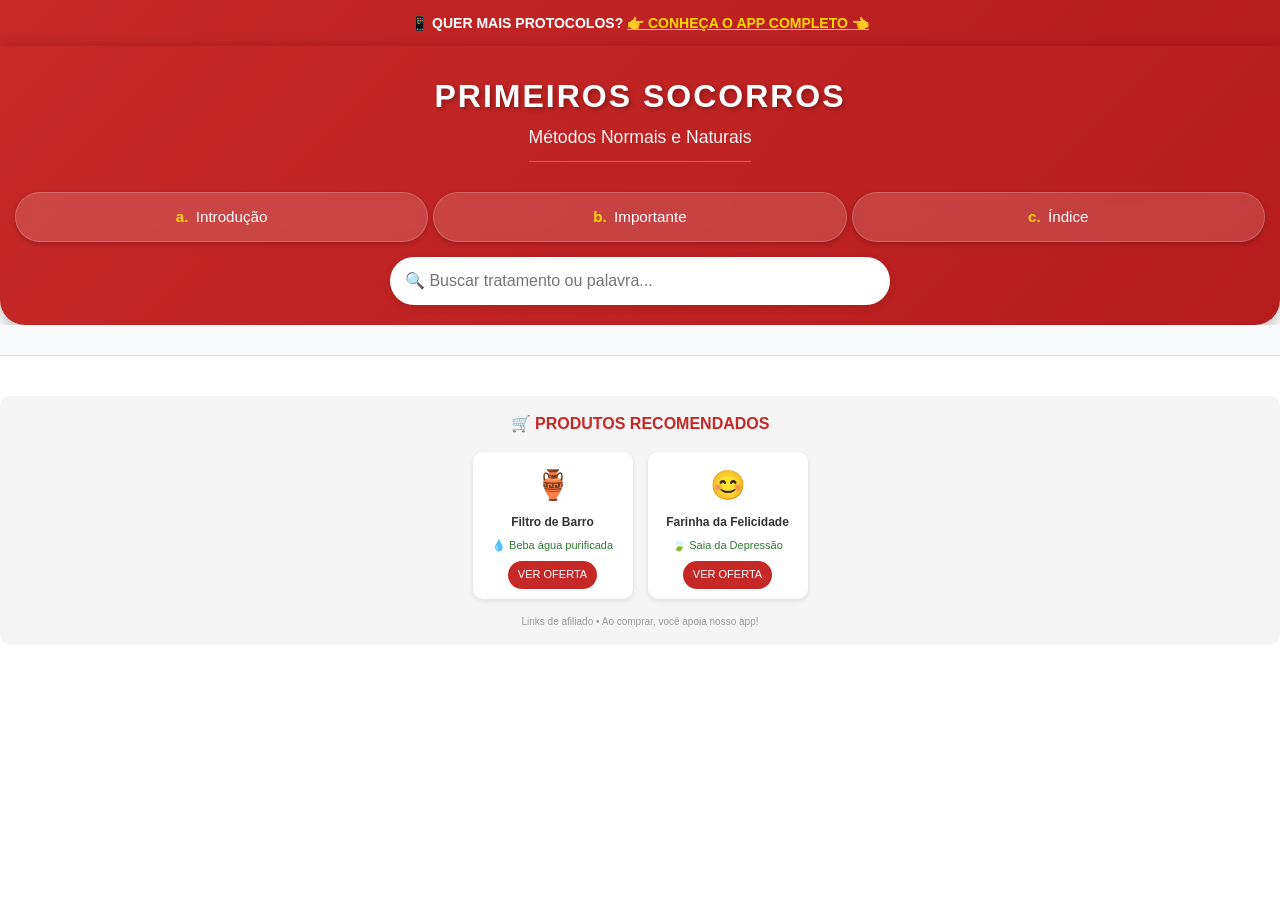
==== versoes/index-50.html @ c5d26c81 "Create index-50.html" ====
<!DOCTYPE html>
<html lang="pt-BR">
<head>
    <meta charset="UTF-8">
    <meta name="viewport" content="width=device-width, initial-scale=1.0">
    <title>Primeiros Socorros - Métodos Normais e Naturais</title>
    <link rel="stylesheet" href="../app.css">
    <link rel="manifest" href="../manifest.json">
    <meta name="theme-color" content="#c62828">
</head>
<body>
    <div class="container">
        <!-- BANNER SUPERIOR - CHAMADA PARA APP COMPLETO -->
        <div style="background: linear-gradient(135deg, #C62828, #B71C1C); color: white; text-align: center; padding: 12px; margin: 0; font-size: 14px; font-weight: bold;">
            📱 QUER MAIS PROTOCOLOS? <a href="https://sites.google.com/view/07store" target="_blank" style="color: #FFD700; text-decoration: underline;">👉 CONHEÇA O APP COMPLETO 👈</a>
        </div>

        <header>
            <div class="pwa-button" id="pwaInstallButton" style="display: none;">
                <div class="pwa-button-content">
                    <div class="cruz-3d">
                        <div class="cruz-vertical"></div>
                        <div class="cruz-horizontal"></div>
                    </div>
                    <span>Instalar App</span>
                </div>
            </div>

            <h1 class="main-title">PRIMEIROS SOCORROS</h1>
            <h2 class="sub-title">Métodos Normais e Naturais</h2>
            
            <div class="menu-principal">
                <div class="menu-item" onclick="mostrarIntroducao()">
                    <span class="menu-letra">a.</span> Introdução
                </div>
                <div class="menu-item" onclick="mostrarImportante()">
                    <span class="menu-letra">b.</span> Importante
                </div>
                <div class="menu-item" onclick="mostrarIndice()">
                    <span class="menu-letra">c.</span> Índice
                </div>
            </div>

            <div class="search-container">
                <input type="text" id="searchInput" placeholder="🔍 Buscar tratamento ou palavra...">
            </div>
        </header>

        <main>
            <div class="topics-container" id="topicsContainer">
                <div class="alpha-index" id="alphaIndex"></div>
                <div class="topics-list" id="topicsList"></div>
            </div>
            <div class="protocol-content" id="protocolContent" style="display: none;"></div>
        </main>

        <!-- BANNER INFERIOR - PRODUTOS RECOMENDADOS -->
        <div style="background: #f5f5f5; padding: 15px; margin-top: 20px; text-align: center; border-radius: 10px;">
            <p style="font-size: 1rem; font-weight: bold; color: #C62828; margin-bottom: 15px;">🛒 PRODUTOS RECOMENDADOS</p>
            
            <div style="display: flex; gap: 15px; justify-content: center; flex-wrap: wrap;">
                
                <div style="background: white; border-radius: 10px; padding: 10px; width: 160px; box-shadow: 0 2px 5px rgba(0,0,0,0.1);">
                    <p style="font-size: 1.8rem; margin: 0;">🏺</p>
                    <p style="font-weight: bold; margin: 5px 0; font-size: 12px;">Filtro de Barro</p>
                    <p style="font-size: 11px; color: #2E7D32; margin: 2px 0;">💧 Beba água purificada</p>
                    <a href="https://meli.la/1mkKt1s" target="_blank" style="background: #C62828; color: white; padding: 5px 10px; border-radius: 20px; text-decoration: none; display: inline-block; font-size: 11px; margin-top: 5px;">VER OFERTA</a>
                </div>
                
                <div style="background: white; border-radius: 10px; padding: 10px; width: 160px; box-shadow: 0 2px 5px rgba(0,0,0,0.1);">
                    <p style="font-size: 1.8rem; margin: 0;">😊</p>
                    <p style="font-weight: bold; margin: 5px 0; font-size: 12px;">Farinha da Felicidade</p>
                    <p style="font-size: 11px; color: #2E7D32; margin: 2px 0;">🍃 Saia da Depressão</p>
                    <a href="https://meli.la/1ZuAncb" target="_blank" style="background: #C62828; color: white; padding: 5px 10px; border-radius: 20px; text-decoration: none; display: inline-block; font-size: 11px; margin-top: 5px;">VER OFERTA</a>
                </div>
                
            </div>
            
            <p style="font-size: 10px; color: #999; margin-top: 15px;">Links de afiliado • Ao comprar, você apoia nosso app!</p>
        </div>
    </div>
    <script src="app-50.js"></script>
</body>
</html>
---- app.css ----
* {
    margin: 0;
    padding: 0;
    box-sizing: border-box;
}

body {
    font-family: 'Arial', sans-serif;
    line-height: 1.6;
    background: #f5f5f5;
    color: #333;
}

.container {
    max-width: 100%;
    min-height: 100vh;
    background: white;
}

/* Banner Propaganda */
.banner-top, .banner-bottom {
    background: #f8f9fa;
    border: 1px dashed #ccc;
    height: 50px;
    display: flex;
    align-items: center;
    justify-content: center;
    color: #666;
    font-size: 12px;
}

.banner-top {
    border-bottom: 1px solid #eee;
}

.banner-bottom {
    border-top: 1px solid #eee;
    margin-top: 20px;
}

/* ===== CABEÇALHO VERMELHO ATUALIZADO ===== */
header {
    background: linear-gradient(135deg, #c62828, #b71c1c);
    color: white;
    padding: 20px 15px;
    text-align: center;
    border-radius: 0 0 25px 25px;
    box-shadow: 0 4px 15px rgba(0,0,0,0.3);
}

.main-title {
    font-size: 2rem;
    margin: 5px 0 0;
    letter-spacing: 2px;
    text-shadow: 2px 2px 4px rgba(0,0,0,0.3);
    font-weight: 800;
    color: white;
}

.sub-title {
    font-size: 1.1rem;
    margin: 0 0 15px 0;
    font-weight: 400;
    opacity: 0.95;
    border-bottom: 1px solid rgba(255,255,255,0.3);
    padding-bottom: 10px;
    display: inline-block;
    color: white;
}

/* Menu de 3 linhas */
.menu-principal {
    display: flex;
    justify-content: space-around;
    margin: 15px 0;
    gap: 5px;
}

.menu-item {
    background: rgba(255, 255, 255, 0.15);
    padding: 12px 5px;
    border-radius: 30px;
    font-size: 0.95rem;
    font-weight: 500;
    cursor: pointer;
    transition: all 0.3s;
    flex: 1;
    text-align: center;
    backdrop-filter: blur(5px);
    border: 1px solid rgba(255,255,255,0.2);
    box-shadow: 0 2px 5px rgba(0,0,0,0.2);
    color: white;
}

.menu-item:hover {
    background: rgba(255, 255, 255, 0.25);
    transform: translateY(-2px);
}

.menu-letra {
    font-weight: bold;
    color: #ffd700;
    margin-right: 3px;
}

/* Busca */
.search-container {
    margin: 15px auto 0;
    max-width: 500px;
}

#searchInput {
    width: 100%;
    padding: 15px;
    border: none;
    border-radius: 30px;
    font-size: 1rem;
    background: white;
    box-shadow: 0 2px 10px rgba(0,0,0,0.1);
}

/* Índice Alfabético */
.alpha-index {
    display: flex;
    flex-wrap: wrap;
    justify-content: center;
    gap: 5px;
    padding: 15px;
    background: #f8f9fa;
    border-bottom: 1px solid #e0e0e0;
}

.alpha-letter {
    width: 35px;
    height: 35px;
    display: flex;
    align-items: center;
    justify-content: center;
    background: white;
    border: 1px solid #ddd;
    border-radius: 50%;
    font-size: 14px;
    font-weight: bold;
    cursor: pointer;
}

.alpha-letter:hover {
    background: #c62828;
    color: white;
}

.alpha-letter.active {
    background: #c62828;
    color: white;
}

/* Lista de Tópicos */
.topics-list {
    padding: 10px;
}

.topic-item {
    padding: 15px;
    border-bottom: 1px solid #eee;
    background: white;
    cursor: pointer;
    transition: background 0.2s;
}

.topic-item:hover {
    background: #f8f9fa;
}

.topic-item h3 {
    font-size: 1.1em;
    color: #c62828;
    margin-bottom: 5px;
}

/* Conteúdo do Protocolo */
.protocol-content {
    padding: 20px;
    background: white;
}

.protocol-content h2 {
    color: #c62828;
    margin-bottom: 20px;
    font-size: 1.4em;
}

.protocol-section {
    margin-bottom: 25px;
}

.protocol-section h3 {
    color: #c62828;
    margin-bottom: 10px;
    font-size: 1.1em;
}

.protocol-section ul, .protocol-section ol {
    margin-left: 20px;
    margin-bottom: 10px;
}

.protocol-section li {
    margin-bottom: 8px;
}

.back-button {
    background: #c62828;
    color: white;
    border: none;
    padding: 12px 20px;
    border-radius: 5px;
    cursor: pointer;
    margin-bottom: 20px;
    font-size: 16px;
}

.back-button:hover {
    background: #b71c1c;
}

/* ===== BOTÃO PWA 3D VERMELHO COM CRUZ VERDE ===== */
.pwa-button {
    position: fixed;
    bottom: 20px;
    right: 20px;
    z-index: 1000;
    cursor: pointer;
    animation: pulse 2s infinite;
}

.pwa-button-content {
    width: 70px;
    height: 70px;
    background: linear-gradient(145deg, #ff0000, #cc0000);
    border-radius: 50%;
    display: flex;
    flex-direction: column;
    align-items: center;
    justify-content: center;
    box-shadow: 
        5px 5px 15px rgba(0,0,0,0.4),
        -2px -2px 10px rgba(255,100,100,0.3),
        inset 2px 2px 5px rgba(255,255,255,0.3),
        inset -2px -2px 5px rgba(0,0,0,0.3);
    border: 2px solid rgba(255,255,255,0.2);
    transition: all 0.3s ease;
    padding: 5px;
}

.pwa-button-content:hover {
    transform: scale(1.05);
    box-shadow: 
        7px 7px 20px rgba(0,0,0,0.5),
        -3px -3px 12px rgba(255,100,100,0.4),
        inset 2px 2px 5px rgba(255,255,255,0.3),
        inset -2px -2px 5px rgba(0,0,0,0.3);
}

.pwa-button-content span {
    color: white;
    font-size: 0.7rem;
    font-weight: bold;
    text-shadow: 1px 1px 2px rgba(0,0,0,0.5);
    margin-top: 2px;
}

/* Cruz Verde em Relevo */
.cruz-3d {
    position: relative;
    width: 35px;
    height: 35px;
    display: flex;
    align-items: center;
    justify-content: center;
}

.cruz-vertical {
    position: absolute;
    width: 8px;
    height: 30px;
    background: linear-gradient(145deg, #2e7d32, #1b5e20);
    border-radius: 4px;
    box-shadow: 
        2px 2px 4px rgba(0,0,0,0.4),
        inset 1px 1px 3px rgba(255,255,255,0.5),
        inset -1px -1px 2px rgba(0,0,0,0.3);
}

.cruz-horizontal {
    position: absolute;
    width: 30px;
    height: 8px;
    background: linear-gradient(145deg, #2e7d32, #1b5e20);
    border-radius: 4px;
    box-shadow: 
        2px 2px 4px rgba(0,0,0,0.4),
        inset 1px 1px 3px rgba(255,255,255,0.5),
        inset -1px -1px 2px rgba(0,0,0,0.3);
}

@keyframes pulse {
    0% {
        box-shadow: 0 0 0 0 rgba(255, 0, 0, 0.7);
    }
    70% {
        box-shadow: 0 0 0 15px rgba(255, 0, 0, 0);
    }
    100% {
        box-shadow: 0 0 0 0 rgba(255, 0, 0, 0);
    }
}

/* Responsivo */
@media (max-width: 768px) {
    .main-title {
        font-size: 1.6rem;
    }
    
    .sub-title {
        font-size: 0.9rem;
    }
    
    .menu-item {
        font-size: 0.8rem;
        padding: 10px 2px;
    }
    
    .alpha-index {
        gap: 3px;
        padding: 10px;
    }
    
    .alpha-letter {
        width: 30px;
        height: 30px;
        font-size: 12px;
    }
    
    .topic-item {
        padding: 12px;
    }
    
    .protocol-content {
        padding: 15px;
    }
    
    .pwa-button-content {
        width: 60px;
        height: 60px;
    }
    
    .cruz-3d {
        width: 30px;
        height: 30px;
    }
    
    .cruz-vertical {
        width: 6px;
        height: 25px;
    }
    
    .cruz-horizontal {
        width: 25px;
        height: 6px;
    }
}
.no-results {
    text-align: center;
    padding: 30px;
    color: #666;
    font-style: italic;
}
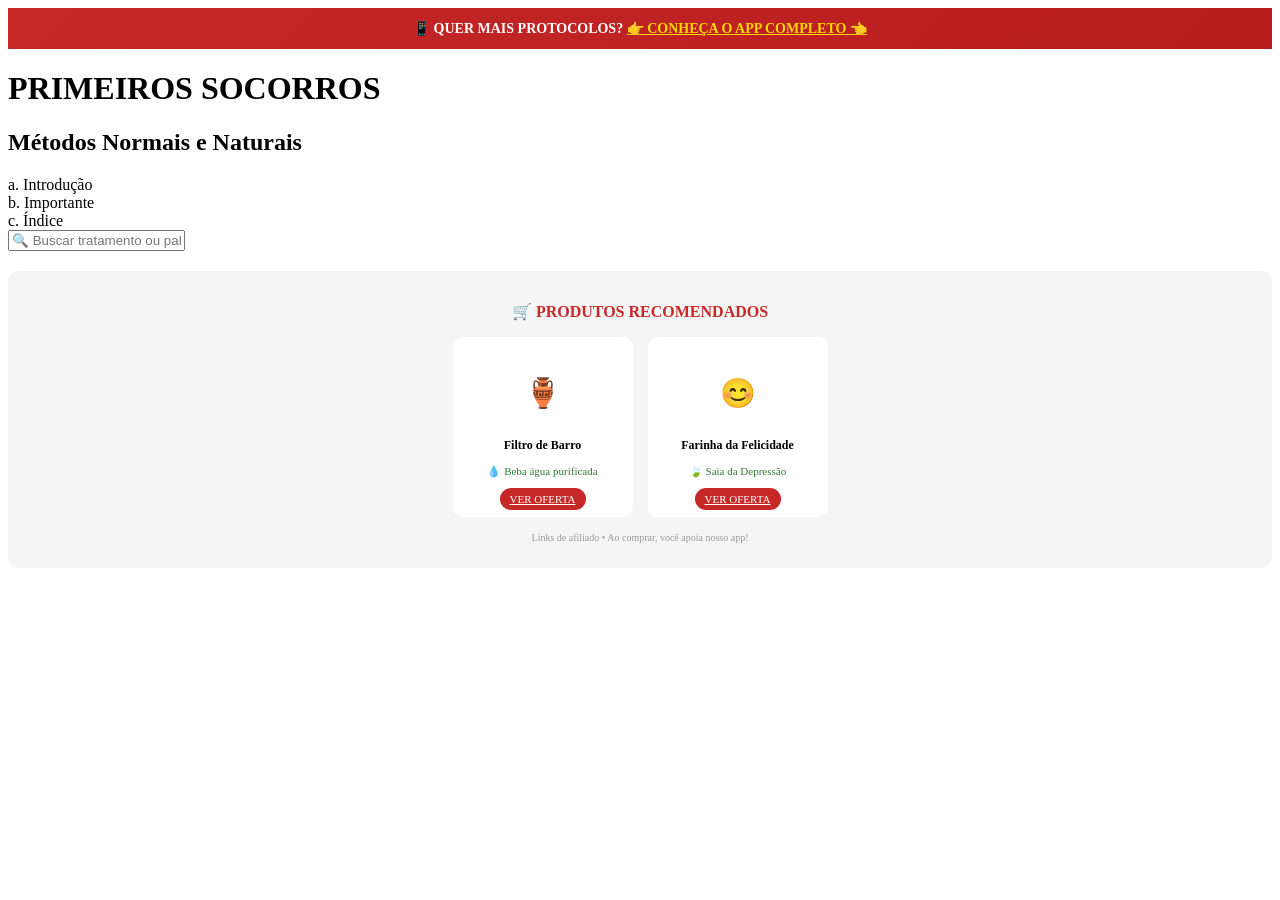
==== commit 2568e900: "Update index-50.html" ====
--- a/versoes/index-50.html
+++ b/versoes/index-50.html
@@ -4,15 +4,22 @@
     <meta charset="UTF-8">
     <meta name="viewport" content="width=device-width, initial-scale=1.0">
     <title>Primeiros Socorros - Métodos Normais e Naturais</title>
-    <link rel="stylesheet" href="../app.css">
-    <link rel="manifest" href="../manifest.json">
+
+    <!-- CAMINHOS CORRETOS (RELATIVOS) -->
+    <link rel="stylesheet" href="app.css">
+    <link rel="manifest" href="manifest.json">
     <meta name="theme-color" content="#c62828">
 </head>
+
 <body>
     <div class="container">
-        <!-- BANNER SUPERIOR - CHAMADA PARA APP COMPLETO -->
-        <div style="background: linear-gradient(135deg, #C62828, #B71C1C); color: white; text-align: center; padding: 12px; margin: 0; font-size: 14px; font-weight: bold;">
-            📱 QUER MAIS PROTOCOLOS? <a href="https://sites.google.com/view/07store" target="_blank" style="color: #FFD700; text-decoration: underline;">👉 CONHEÇA O APP COMPLETO 👈</a>
+
+        <!-- BANNER SUPERIOR -->
+        <div style="background: linear-gradient(135deg, #C62828, #B71C1C); color: white; text-align: center; padding: 12px; font-size: 14px; font-weight: bold;">
+            📱 QUER MAIS PROTOCOLOS? 
+            <a href="https://sites.google.com/view/07store" target="_blank" style="color: #FFD700;">
+                👉 CONHEÇA O APP COMPLETO 👈
+            </a>
         </div>
 
         <header>
@@ -54,31 +61,41 @@
             <div class="protocol-content" id="protocolContent" style="display: none;"></div>
         </main>
 
-        <!-- BANNER INFERIOR - PRODUTOS RECOMENDADOS -->
+        <!-- BANNER INFERIOR -->
         <div style="background: #f5f5f5; padding: 15px; margin-top: 20px; text-align: center; border-radius: 10px;">
-            <p style="font-size: 1rem; font-weight: bold; color: #C62828; margin-bottom: 15px;">🛒 PRODUTOS RECOMENDADOS</p>
-            
+            <p style="font-size: 1rem; font-weight: bold; color: #C62828;">🛒 PRODUTOS RECOMENDADOS</p>
+
             <div style="display: flex; gap: 15px; justify-content: center; flex-wrap: wrap;">
                 
-                <div style="background: white; border-radius: 10px; padding: 10px; width: 160px; box-shadow: 0 2px 5px rgba(0,0,0,0.1);">
-                    <p style="font-size: 1.8rem; margin: 0;">🏺</p>
-                    <p style="font-weight: bold; margin: 5px 0; font-size: 12px;">Filtro de Barro</p>
-                    <p style="font-size: 11px; color: #2E7D32; margin: 2px 0;">💧 Beba água purificada</p>
-                    <a href="https://meli.la/1mkKt1s" target="_blank" style="background: #C62828; color: white; padding: 5px 10px; border-radius: 20px; text-decoration: none; display: inline-block; font-size: 11px; margin-top: 5px;">VER OFERTA</a>
+                <div style="background: white; border-radius: 10px; padding: 10px; width: 160px;">
+                    <p style="font-size: 1.8rem;">🏺</p>
+                    <p style="font-weight: bold; font-size: 12px;">Filtro de Barro</p>
+                    <p style="font-size: 11px; color: #2E7D32;">💧 Beba água purificada</p>
+                    <a href="https://meli.la/1mkKt1s" target="_blank" style="background: #C62828; color: white; padding: 5px 10px; border-radius: 20px; font-size: 11px;">
+                        VER OFERTA
+                    </a>
                 </div>
-                
-                <div style="background: white; border-radius: 10px; padding: 10px; width: 160px; box-shadow: 0 2px 5px rgba(0,0,0,0.1);">
-                    <p style="font-size: 1.8rem; margin: 0;">😊</p>
-                    <p style="font-weight: bold; margin: 5px 0; font-size: 12px;">Farinha da Felicidade</p>
-                    <p style="font-size: 11px; color: #2E7D32; margin: 2px 0;">🍃 Saia da Depressão</p>
-                    <a href="https://meli.la/1ZuAncb" target="_blank" style="background: #C62828; color: white; padding: 5px 10px; border-radius: 20px; text-decoration: none; display: inline-block; font-size: 11px; margin-top: 5px;">VER OFERTA</a>
+
+                <div style="background: white; border-radius: 10px; padding: 10px; width: 160px;">
+                    <p style="font-size: 1.8rem;">😊</p>
+                    <p style="font-weight: bold; font-size: 12px;">Farinha da Felicidade</p>
+                    <p style="font-size: 11px; color: #2E7D32;">🍃 Saia da Depressão</p>
+                    <a href="https://meli.la/1ZuAncb" target="_blank" style="background: #C62828; color: white; padding: 5px 10px; border-radius: 20px; font-size: 11px;">
+                        VER OFERTA
+                    </a>
                 </div>
-                
+
             </div>
-            
-            <p style="font-size: 10px; color: #999; margin-top: 15px;">Links de afiliado • Ao comprar, você apoia nosso app!</p>
+
+            <p style="font-size: 10px; color: #999; margin-top: 15px;">
+                Links de afiliado • Ao comprar, você apoia nosso app!
+            </p>
         </div>
+
     </div>
+
+    <!-- JS CORRETO (RELATIVO) -->
     <script src="app-50.js"></script>
+
 </body>
-</html>
+</html>             
